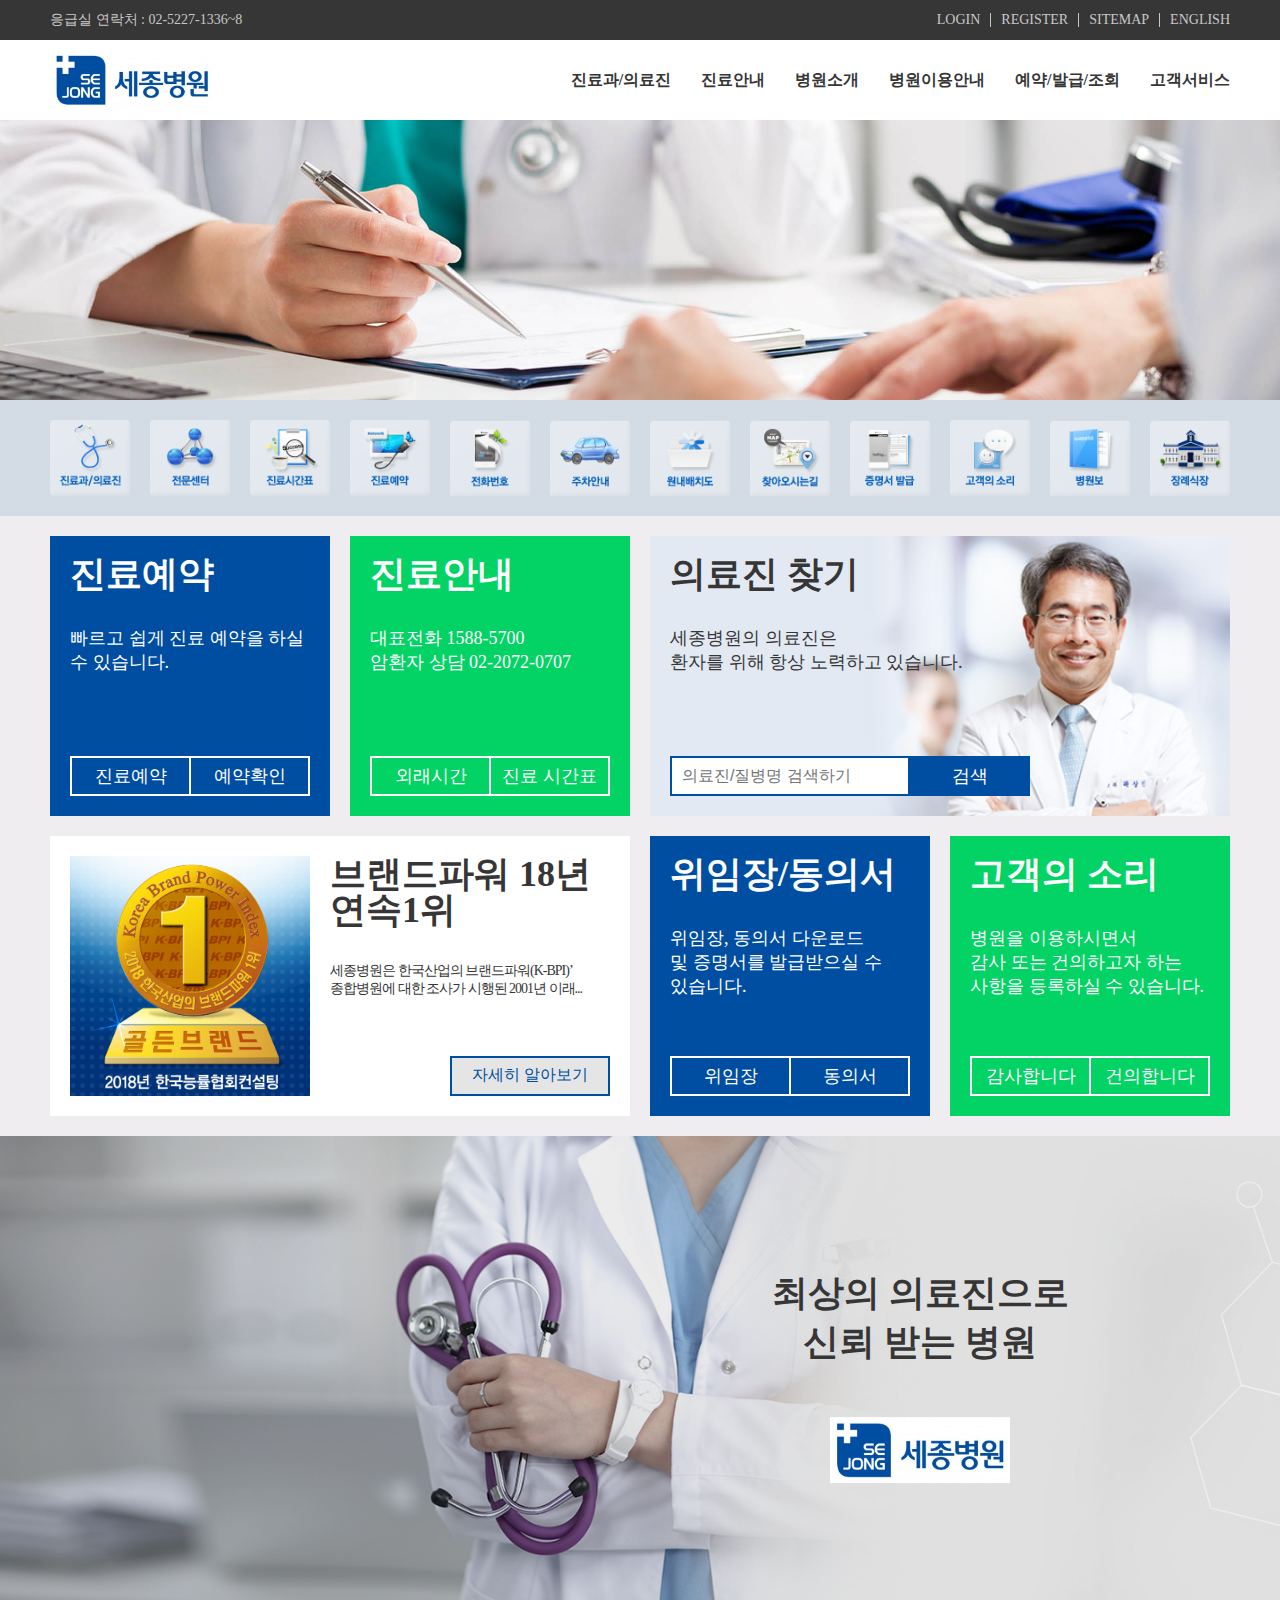
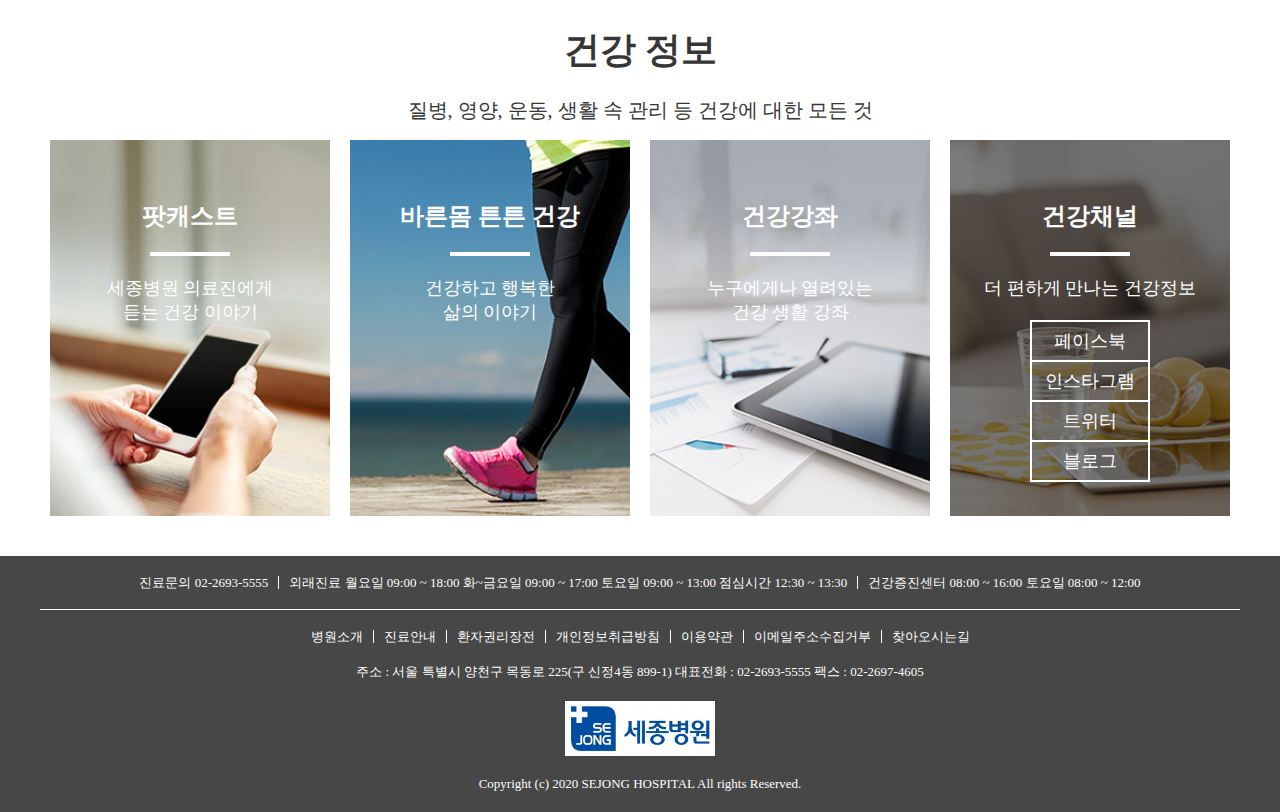
==== index.html @ f098d30b "first commit" ====
<!DOCTYPE html>
<html lang="en">
<head>
  <meta charset="UTF-8">
  <meta name="viewport" content="width=device-width, initial-scale=1.0">
  <title>Sejong Hospital</title>

  <link rel="stylesheet" href="css/style.css">

</head>
<body>
  <header>

    <!--최상단-->
    <div class="top">
      <div class="wrap">
        <!--왼쪽최상단-->
        <div class="info"><p>응급실 연락처  : 02-5227-1336~8</p></div>

        <!--오른쪽최상단-->
        <div class="link">
          <ul>
            <li><a href="#">login</a></li>
            <li><a href="#">register</a></li>
            <li><a href="#">sitemap</a></li>
            <li><a href="#">english</a></li>
          </ul>
        </div><!--/.link-->
      </div><!--/.wrap-->
    </div><!--/.top-->

    <!--로고와 메인메뉴-->
    <div class="main">
      <div class="wrap">
        <!--로고-->
        <div class="logo">
          <a href="#"><img src="img/logo.jpg" alt="hospital logo"></a>
        </div>

        <!--메인메뉴-->
        <div class="menu">
          <ul>
            <li><a href="#">진료과/의료진</a>
              <div><!--position:absolute-->
                <ul><!--width:1200px-->
                  <li><a href="#">진료과</a></li>
                  <li><a href="#">전문센터</a></li>
                  <li><a href="#">진료시간표</a></li>
                  <li><a href="#">이달의명의</a></li>
                </ul>
              </div>
            </li>
            <li><a href="#">진료안내</a>
              <div>
                <ul>
                  <li><a href="#">외래진료안내</a></li>
                  <li><a href="#">입,퇴원안내</a></li>
                  <li><a href="#">응급진료안내</a></li>
                  <li><a href="#">비급여항목</a></li>
                </ul>
              </div>
            </li>
            <li><a href="#">병원소개</a>
              <div>
                <ul>
                  <li><a href="#">연혁</a></li>
                  <li><a href="#">인사말</a></li>
                  <li><a href="#">조직도</a></li>
                  <li><a href="#">병원윤리강령</a></li>
                  <li><a href="#">병원공지</a></li>
                  <li><a href="#">언론보도</a></li>
                  <li><a href="#">채용공고</a></li>
                </ul>
              </div>
            </li>
            <li><a href="#">병원이용안내</a>
             <div>
                <ul>
                  <li><a href="#">전화번호</a></li>
                  <li><a href="#">주차안내</a></li>
                  <li><a href="#">원내배치도</a></li>
                  <li><a href="#">면회안내</a></li>
                  <li><a href="#">홍보동영상</a></li>
                  <li><a href="#">위치안내</a></li>
                  <li><a href="#">병원원보</a></li>
                  <li><a href="#">의료사회사업과</a></li>
                </ul>
             </div>
            </li>
            <li><a href="#">예약/발급/조회</a>
              <div>
                <ul>
                  <li><a href="#">진료예약</a></li>
                  <li><a href="#">예약신청조회</a></li>
                  <li><a href="#">제증명발급</a></li>
                </ul>
              </div>
            </li>
            <li><a href="#">고객서비스</a>
              <div>
                <ul>
                  <li><a href="#">고객의소리</a></li>
                  <li><a href="#">칭찬마당</a></li>
                </ul>
              </div>
            </li>
          </ul>
        </div><!--/.menu-->
      </div><!--/.wrap-->
    </div><!--/.main-->
  </header>

    <!-- 첫 번째 단락 : 메인이미지 -->
    <main>
      <div class="wrap"><!--width:1200px-->
      </div>
    </main>

    <section id="bottom_btn">
      <div class="wrap"><!--width:1200px-->
        <ul>
          <li>
            <a href="#"><img src="img/quick_01_off.png" 
              onmouseover="this.src='img/quick_01_on.png'" 
              onmouseout="this.src='img/quick_01_off.png'"alt=""></a>
          </li>
          <li>
            <a href="#"><img src="img/quick_02_off.png" 
              onmouseover="this.src='img/quick_02_on.png'" 
              onmouseout="this.src='img/quick_02_off.png'"alt=""></a>
          </li>
          <li>
            <a href="#"><img src="img/quick_03_off.png" 
              onmouseover="this.src='img/quick_03_on.png'" 
              onmouseout="this.src='img/quick_03_off.png'"alt=""></a>
          </li>
          <li>
            <a href="#"><img src="img/quick_04_off.png" 
              onmouseover="this.src='img/quick_04_on.png'" 
              onmouseout="this.src='img/quick_04_off.png'"alt=""></a>
          </li>
          <li>
            <a href="#"><img src="img/quick_05_off.png" 
              onmouseover="this.src='img/quick_05_on.png'" 
              onmouseout="this.src='img/quick_05_off.png'"alt=""></a>
          </li>
          <li>
            <a href="#"><img src="img/quick_06_off.png" 
              onmouseover="this.src='img/quick_06_on.png'" 
              onmouseout="this.src='img/quick_06_off.png'"alt=""></a>
          </li>
          <li>
            <a href="#"><img src="img/quick_07_off.png" 
              onmouseover="this.src='img/quick_07_on.png'" 
              onmouseout="this.src='img/quick_07_off.png'"alt=""></a>
          </li>
          <li>
            <a href="#"><img src="img/quick_08_off.png" 
              onmouseover="this.src='img/quick_08_on.png'" 
              onmouseout="this.src='img/quick_08_off.png'"alt=""></a>
          </li>
          <li>
            <a href="#"><img src="img/quick_09_off.png" 
              onmouseover="this.src='img/quick_09_on.png'" 
              onmouseout="this.src='img/quick_09_off.png'"alt=""></a>
          </li>
          <li>
            <a href="#"><img src="img/quick_10_off.png" 
              onmouseover="this.src='img/quick_10_on.png'" 
              onmouseout="this.src='img/quick_10_off.png'"alt=""></a>
          </li>
          <li>
            <a href="#"><img src="img/quick_11_off.png" 
              onmouseover="this.src='img/quick_11_on.png'" 
              onmouseout="this.src='img/quick_11_off.png'"alt=""></a>
          </li>
          <li>
            <a href="#"><img src="img/quick_12_off.png" 
              onmouseover="this.src='img/quick_12_on.png'" 
              onmouseout="this.src='img/quick_12_off.png'"alt=""></a>
          </li>
        </ul>
      </div>
    </section>

    <!-- 두 번째 단락 : 이미지 목차 -->
    <section id="cont1">
      <div class="wrap">

        <!--첫 번째-->
        <article>
          <div class="in_box">
            <h3>진료예약</h3>
            <p>빠르고 쉽게 진료 예약을
              하실 수 있습니다.</p>
            <ul>
              <li><a href="#">진료예약</a></li>
              <li><a href="#">예약확인</a></li>
            </ul>
          </div>
        </article>

        <!--두 번째-->
        <article>
          <div class="in_box">
            <h3>진료안내</h3>
            <p>대표전화 1588-5700<br class="responsive_768_down_dnone">
              암환자 상담 02-2072-0707</p>
            <ul>
              <li><a href="#">외래시간</a></li>
              <li><a href="#">진료 시간표</a></li>
            </ul>
          </div>
        </article>

        <!--세 번째-->
        <article>
          <div class="in_box">
            <h3 class="black">의료진 찾기</h3>
            <p class="black">세종병원의 의료진은<br class="responsive_768_down_dnone">
              환자를 위해 항상 노력하고 있습니다.</p>

            <div class="search_box">
              <form action="" method="post">
                <input type="text" placeholder="의료진/질병명 검색하기">
                <button type="submit">검색</button>
              </form>
            </div>
          </div>
        </article>

        <!--네 번째-->
        <article>
          <div class="in_box">
            <div class="prize_img"></div>
            <div class="prize_txt">
              <h3 class="black">브랜드파워 18년
                연속1위</h3>
              <p class="black">세종병원은 한국산업의 브랜드파워(K-BPI)’ 
                종합병원에 대한 조사가 시행된 2001년 이래...</p>
              <a href="#">자세히 알아보기</a>
            </div>
          </div>          
        </article>

        <!--다섯 번째-->
        <article>
          <div class="in_box">
            <h3>위임장/동의서</h3>
            <p>위임장, 동의서 다운로드<br class="responsive_768_down_dnone">
              및 증명서를 발급받으실 수
              있습니다.</p>
            <ul>
              <li><a href="#">위임장</a></li>
              <li><a href="#">동의서</a></li>
            </ul>
          </div>
        </article>

        <!--여섯 번째-->
        <article>
          <div class="in_box">
            <h3>고객의 소리</h3>
            <p>병원을 이용하시면서<br class="responsive_768_down_dnone">
              감사 또는 건의하고자 하는
              사항을 등록하실 수 있습니다.</p>
            <ul>
              <li><a href="#">감사합니다</a></li>
              <li><a href="#">건의합니다</a></li>
            </ul>
          </div>
        </article>
      </div>
    </section>

    <!-- 세 번째 단락 : 가운데이미지 -->
    <section id="banner_01">
      <div class="wrap"><!--poa-->
        <div class="banner_cont">
          <h2>최상의 의료진으로<br> 
            신뢰 받는 병원</h2>
          <img src="img/logo.jpg" alt="세종병원 배너">
        </div>
      </div>
    </section>

    <!-- 네 번째 단락 -->
    <section id="cont2">
      <div class="wrap">

        <!--제목-->
        <div class="sec_title">
          <h3>건강 정보</h3>
          <p>질병, 영양, 운동, 생활 속 관리 등 건강에 대한 모든 것</p>
        </div>

        <div class="sec_cont">
          <div class="cont_box">
            <h4>팟캐스트</h4>
            <div class="bar"></div>
            <p>세종병원 의료진에게
              듣는 건강 이야기</p>
          </div>
          <div class="cont_box">
            <h4>바른몸 튼튼 건강</h4>
            <div class="bar"></div>
            <p>건강하고 행복한<br>
              삶의 이야기</p>
          </div>
          <div class="cont_box">
            <h4>건강강좌</h4>
            <div class="bar"></div>
            <p>누구에게나 열려있는
              건강 생활 강좌</p>
          </div>
          <div class="cont_box">
            <h4>건강채널</h4>
            <div class="bar"></div>
            <p>더 편하게 만나는 건강정보</p>
            <ul>
              <li><a href="#" target="_blank">페이스북</a></li>
              <li><a href="#" target="_blank">인스타그램</a></li>
              <li><a href="#" target="_blank">트위터</a></li>
              <li><a href="#" target="_blank">블로그</a></li>
            </ul>
          </div>
        </div>
      </div>
    </section>

    <!--
    <section id="test">
      <img src="img/quick_06_on.png" alt="">
      <span>주차안내</span>
    </section>
    <section id="test2">
      <img src="img/calendar.svg" alt="">
      <span>예약확인</span>
    </section>
    -->

    <!-- 다섯 번째 단락 : footer -->
    <footer>
      <div class="wrap">
        
        <div class="footer_top">
          <ul>
            <li><p>진료문의 02-2693-5555</p></li>
            <li><p>외래진료 월요일 09:00 ~ 18:00 화~금요일 09:00 ~ 17:00 토요일 09:00 ~ 13:00 점심시간 12:30 ~ 13:30</p></li>
            <li><p>건강증진센터 08:00 ~ 16:00 토요일 08:00 ~ 12:00</p></li>
          </ul>
        </div>
        
        <div class="footer_link">
          <ul>
            <li><a href="#">병원소개</a></li>
            <li><a href="#">진료안내</a></li>
            <li><a href="#">환자권리장전</a></li>
            <li><a href="#">개인정보취급방침</a></li>
            <li><a href="#">이용약관</a></li>
            <li><a href="#">이메일주소수집거부</a></li>
            <li><a href="#">찾아오시는길</a></li>
          </ul>
        </div>
        
        <div class="footer_main">
          <p class="general">주소 : 서울 특별시 양천구 목동로 225(구 신정4동 899-1) 대표전화 : 02-2693-5555 팩스 : 02-2697-4605</p>
          <img src="img/logo.jpg" alt="hospital logo">
          <p class="copyrights">Copyright (c) 2020 SEJONG HOSPITAL All rights Reserved.</p>
        </div>
      </div>

    </footer>

  
</body>
</html>
---- css/style.css ----
@charset "utf-8";

@font-face {
  font-family: 'Malgun Gothic';
  src: url('../fonts/MalgunGothic.eot');
  src: url('../fonts/MalgunGothic.eot?#iefix') format('embedded-opentype'),
      url('../fonts/MalgunGothic.woff2') format('woff2'),
      url('../fonts/MalgunGothic.woff') format('woff'),
      url('../fonts/MalgunGothic.ttf') format('truetype'),
      url('../fonts/MalgunGothic.svg#MalgunGothic') format('svg');
  font-weight: normal;
  font-style: normal;
  font-display: swap;
}

* { box-sizing: border-box;}
html, body { font-family: 'Malgun Gothic'; margin: 0; padding: 0;}
header, section, article, aside, nav, main, footer { display:block;}
header:after, section:after, article:after, aside:after, nav:after, main:after, footer:after {
  content:''; display: block; clear:both;}
h1, h2, h3, h4, h5, h6, p { margin: 0;}
ul, ol { margin: 0; padding: 0; list-style: none;}
a { text-decoration: none;}
.clear {clear:both;}

/* 헤더CSS */
header {}

/* 최상단 */
header .top {
  height: 40px;
  background-color: #363636;
}
header .top .wrap {
  width: 1200px;
  height: 100%;
  margin: 0 auto;
  background-color: #363636;
}
header .top .wrap .info {
  float: left;
  padding-left: 10px;
}
header .top .wrap .info p {
  color: #c8c8c8;
  font-size: 14px;
  line-height: 40px;
}
header .top .wrap .link {
  float: right;
  padding: 13px 0;/*40-14/2*/
}
header .top .wrap .link ul {}
header .top .wrap .link ul li {
  float: left;
}
header .top .wrap .link ul li a {
  display: block;
  line-height: 1; /*1배수*/
  border-right: 1px solid #c8c8c8;
  color: #c8c8c8;
  padding: 0 10px;
  font-size: 14px;
  text-transform: uppercase;
}
header .top .wrap .link ul li:last-child a {
  border-right:none;
}
header .top .wrap .link ul li:hover a {
  color:#fff;
}

/* 로고와 메인메뉴 */
header .main {
  height: 80px;
  background-color: #fff;
  position: relative;
}
header .main .wrap {
  width: 1200px;
  height: 100%;
  margin: 0 auto;
}
header .main .wrap .logo {
  float: left;
  padding: 10px 0 10px 10px; /*80-60/2*/
}
header .main .wrap .logo a {
  display: block;
}
header .main .wrap .logo a img {
  display: block;
  height: 60px;
}

header .main .wrap .menu {
  float:right;
}
header .main .wrap .menu > ul {
  padding-right: 10px;
}
header .main .wrap .menu > ul > li {
  float: left;
  margin: 0 15px;
}
header .main .wrap .menu > ul > li:nth-child(1) > div > ul {
  text-align: center;
  padding-right: 50px;
  /* padding-right: 420px; */
}
header .main .wrap .menu > ul > li:nth-child(2) > div > ul {
  /* padding-right: 200px; */
  text-align: center;
  padding-left: 150px;
}
header .main .wrap .menu > ul > li:last-child {
  margin-right: 0;
}
header .main .wrap .menu > ul > li > a {
  display: block;
  font-size: 16px;
  line-height: 1;
  color: #363636;
  padding: 32px 0 28px; /*80-64/2*/
  border-bottom: 4px solid transparent;
  font-weight: bold;
}

header .main .wrap .menu > ul > li:hover > a {
  border-bottom: 4px solid #004ea1;
  color: #004ea1;
}
header .main .wrap .menu > ul > li > div {
  position: absolute;
  width: 100%;
  left: 0;
  background-color: rgba(255,255,255,0.4);
  display: none; /*하위메뉴가리기*/
}
header .main .wrap .menu > ul > li:hover > div {
  display: block; /*하위메뉴보이기*/
}
header .main .wrap .menu > ul > li > div > ul {
  width: 1200px;
  margin: 0 auto;
  font-size: 0;
  text-align: right;
  padding: 0 10px;
}
header .main .wrap .menu > ul > li > div > ul > li {
  display: inline-block;
  margin: 0 20px;
}
header .main .wrap .menu > ul > li > div > ul > li:last-child {
  margin-right: 0;
}
header .main .wrap .menu > ul > li > div > ul > li > a {
  display: block;
  font-size: 14px;
  line-height: 40px;
  color: #363636;
}

/* 첫 번째 단락 : 메인이미지 */
main {
  height: 280px;
  background-size: cover;
  background-image: url(../img/main-02.jpg);
  background-position: 50% 100%;
}

#bottom_btn {
  padding: 20px 0;
  background-color: #d3dce5;
}
#bottom_btn .wrap {
  width: 1200px;
  font-size: 0;
  margin: 0 auto;
}
#bottom_btn .wrap ul {}
#bottom_btn .wrap ul li {
  width: calc(100% / 12 - 20px); /*80px*/
  margin: 0 10px;
  display: inline-block;
  vertical-align: top;
}
#bottom_btn .wrap ul li a {display: block;} /*아이콘가로길이맞추기*/
#bottom_btn .wrap ul li img {
  display: block;/*아이콘가로길이맞추기*/
  width: 100%;/*아이콘가로길이맞추기*/
}


/* 두 번째 단락 : 이미지 목차 */
#cont1 {
  background-color: #efedef;
}
#cont1 .wrap {
  width: 1200px;
  height: auto; /*안써도됨*/
  margin: 0 auto;
  font-size: 0;
  padding-top: 20px;
}
/* 1,2,5,6 번째 박스 */
#cont1 .wrap article {
  width: calc(25% - 20px);
  height: 280px;
  margin: 0 10px 20px; /*아래콘텐츠가위로올라오지못하게마진값을준것*/
  display: inline-block;
  vertical-align: top;/*글가운데배치*/
  background-color: #004ea1;
  background-size: cover;
  background-position: 50% 50%;
  padding: 20px;
}
#cont1 .wrap article:nth-child(2n) {
  background-color: #03d365;
}
#cont1 .wrap article:nth-child(3) {
  width: calc(50% - 20px);
  background-image: url(../img/cont-001.jpg);
}
#cont1 .wrap article:nth-child(4) {
  width: calc(50% - 20px);
  background-color: #fff;
}

#cont1 .wrap article .in_box {
  width: 100%;
  height: 100%;
  position: relative;
}
#cont1 .wrap article .in_box h3 {
  font-size: 36px;
  color: #fff;
  line-height: 1;
}
#cont1 .wrap article .in_box p {
  font-size: 18px;
  color: #fff;
  padding-top: 34px;
  word-break: keep-all;/*단어단위로줄바꿈*/
}
/* word-break: keep-all; 한글, 중문, 일문 캐릭터의 특징은 개별적인 글자를 통해 조합하려는 경향이 있기에 단어를 기준으로 단어 영역을 묶을 때 사용*/

#cont1 .wrap article .in_box ul {
  position: absolute;
  width: 100%;
  height: 40px;
  bottom: 0;
  left: 0;
  border-top: 2px solid #fff;
  border-left: 2px solid #fff;
}
#cont1 .wrap article .in_box ul li {
  display: inline-block;
  width: 50%;
  border-bottom: 2px solid #fff;
  border-right: 2px solid #fff; 
}
#cont1 .wrap article .in_box ul li a {
  display: block;
  line-height: 36px;/*h40-b4*/
  font-size: 18px;
  color: #fff;
  text-align: center;
  transition: background-color 0.5s;
}
#cont1 .wrap article .in_box ul li:hover a {
  background-color: rgba(255,255,255,0.4);
}

/* 세 번째 박스 */
/* 클래스를 넣어도 명시도가 달라 적용안된다. 
   위: 122, 여기는 131점*/
#cont1 .wrap article .in_box .black {
  color: #363636;
}
#cont1 .wrap article .in_box .search_box {
  position: absolute;
  width: 360px;
  height: 40px;
  left: 0;
  bottom: 0;
}
#cont1 .wrap article .in_box .search_box input {
  display: inline-block;
  border: 2px solid #004ea1;
  width: calc(100% - 120px);/*유동값*/
  height: 40px;
  font-size: 16px;
  padding: 0 10px;
  vertical-align: top;
}

#cont1 .wrap article .in_box .search_box button {
  display: inline-block;
  width: 120px;
  height: 40px;
  background-color: #004ea1;
  color: #fff;
  font-size: 18px;
  border:none;
  vertical-align: top;
  cursor: pointer;
}

/* 네 번째 박스 */
#cont1 .wrap article:nth-child(4) .in_box .prize_img {
  display: inline-block;
  vertical-align: top;
  width: 240px;
  height: 100%;
  /* wrap에 font-size:0했기에 또적용안해도됨 */
  background-image: url(../img/prize.jpg);
  background-size: cover;
  background-position: 50% 50%;
}
#cont1 .wrap article:nth-child(4) .in_box .prize_txt {
  display: inline-block;
  vertical-align: top;
  width: calc(100% - 260px);/*240에마진20추가*/
  height: 100%;
  margin-left: 20px;
  position: relative;
}
#cont1 .wrap article:nth-child(4) .in_box .prize_txt .black {
  color: #363636;
}
#cont1 .wrap article:nth-child(4) .in_box .prize_txt p {
  font-size: 14px;
  letter-spacing: -1px;
  word-break: keep-all;
}
#cont1 .wrap article:nth-child(4) .in_box .prize_txt a {
  position: absolute;
  right: 0;
  bottom: 0;
  height: 40px;
  width: 160px;
  border: 2px solid #004ea1;
  display: block;
  line-height: 34px;
  background-color: #e5e5e5;
  color: #004ea1;
  font-size: 16px;
  text-align: center;
  transition: background-color 0.5s;
}
#cont1 .wrap article:nth-child(4) .in_box .prize_txt a:hover {
  background-color: #c5c5c5;
}

/* 세 번째 단락 : 가운데 이미지 */
#banner_01 {
  height: 464px;
  background-image: url(../img/health-care.jpg);
  background-size: cover;
  background-position: 50% 50%;
}
#banner_01 .wrap {
  width: 1200px;
  height: 100%; /* por할거면h값넣어야함*/
  margin: 0 auto;
  position: relative;
}
#banner_01 .wrap .banner_cont {
  position: absolute;
  width: 340px;
  top:50%; /*이미지배치, 부모로부터50%떨어짐*/
  right: 150px;
  transform: translateY(-50%);/*이미지배치 본인높이의절반값을올림*/
  text-align: center;
}
#banner_01 .wrap .banner_cont h2 {
  font-size: 36px;
  color: #363636;
  padding-bottom: 50px;
  padding-top: 20px;
}
#banner_01 .wrap .banner_cont img {
  width: 180px;
}

/* 네 번째 단락 */
#cont2 {}
#cont2 .wrap{
  width: 1200px;
  margin: 0 auto;
  padding: 20px 0;/* 마진은자식을끌고올라와서이상한여백이생김.프레임잡을때는패딩값을준다 */
  text-align: center;/*아래까지상속*/
}
#cont2 .wrap .sec_title {}
#cont2 .wrap .sec_title h3 {
  font-size: 36px; 
  line-height: 60px;
  color: #363636;
}
#cont2 .wrap .sec_title p {
  font-size: 20px;
  padding: 20px 0;
  line-height: 1;
  color: #363636;
}
#cont2 .wrap .sec_cont {
  font-size: 0;/*부모에꼭넣어야한다*/
}
#cont2 .wrap .sec_cont .cont_box {
  display: inline-block;/*드래그했을때공간생김*/
  width: calc(25% - 20px);
  margin: 0 10px 20px;
  height: 376px;
  background-size: cover;
  background-position: 50% 50%;
  padding: 20px;
  vertical-align: top;/*inline-block은 bottom이 기본값이기에 vat해야한다.*/
}
#cont2 .wrap .sec_cont .cont_box:nth-child(1) {background-image: url(../img/cont-002.jpg); }
#cont2 .wrap .sec_cont .cont_box:nth-child(2) {background-image: url(../img/cont-003.jpg); }
#cont2 .wrap .sec_cont .cont_box:nth-child(3) {background-image: url(../img/cont-004.jpg); }
#cont2 .wrap .sec_cont .cont_box:nth-child(4) {background-image: url(../img/cont-005.jpg); }

#cont2 .wrap .sec_cont .cont_box h4 {
  font-size: 24px;
  color: #fff;
  padding-bottom: 20px;
  padding-top: 40px;
}
#cont2 .wrap .sec_cont .cont_box .bar {
  width: 80px;
  height: 4px;
  background-color: #fff;
  /*margin: 0 auto;*//*width값과block일때 해도된다.*/
  display: inline-block;/*마진0auto대신 dib해도된다.*/
  /*블록이기에 width값 넣으면 안된다.*/
}

/* 
  일정 공간(width값 존재, height값 존재할 때)을 가로방향으로 가운데 배치하는 방법 :
  display:bloc; 인 경우, 본인에게 margin:0 auto를 선언
  display:inline-block; 인 경우, 부모 (또는 그 이상)에게 text-align : center를 선언한다.
*/

#cont2 .wrap .sec_cont .cont_box p {
  font-size: 18px;
  color: #fff;
  padding : 20px;
  word-break: keep-all;
}
#cont2 .wrap .sec_cont .cont_box:last-child p{
  padding: 20px 0;
}
#cont2 .wrap .sec_cont .cont_box ul {
  width: 120px;
  margin: 0 auto;
  border:2px solid #fff;
  border-bottom: none;
}
#cont2 .wrap .sec_cont .cont_box ul li {}
#cont2 .wrap .sec_cont .cont_box ul li a {
  display: block;
  line-height: 38px;
  border-bottom: 2px solid #fff;
  font-size: 18px;
  color: #fff;
  transition: background-color 0.5s;
}
#cont2 .wrap .sec_cont .cont_box ul li:hover a {
  background-color: rgba(255,255,255,0.4);
}

/* 다섯 번째 단락 : footer*/
footer {
  padding: 20px 0;
  background-color: #474747;
  text-align: center;/*상속가능해아래까지적용*/
  font-size: 0;/*상속가능해아래까지적용*/
}
footer .wrap {
  width: 1200px;
  margin: 0 auto;
}
/* border-bottom은 .footer_top이나 ul 아무데나 넣어도 된다. */
footer .wrap .footer_top {
  padding-bottom: 20px;
}
footer .wrap .footer_top ul {
  border-bottom: 1px solid #fefefe;
  padding-bottom: 20px;
}
footer .wrap .footer_top ul li {
  display: inline-block;
}
footer .wrap .footer_top ul li p {
  line-height: 1;
  color: #fefefe;
  padding: 0 10px;
  border-right: 1px solid #fefefe;
  font-size: 13px;
}
footer .wrap .footer_top ul li:last-child p {
  border-right: none;
} 

footer .wrap .footer_link {}
footer .wrap .footer_link ul {}
footer .wrap .footer_link ul li {
  display: inline-block;
}
footer .wrap .footer_link ul li a {
  display: block;
  font-size: 13px;
  color: #fefefe;
  padding: 0 10px;
  line-height: 1;
  border-right: 1px solid #fefefe;
}
footer .wrap .footer_link ul li:last-child a {
  border: none;
}

footer .wrap .footer_main {
  padding-top: 20px;
}
footer .wrap .footer_main .general {
  font-size: 13px;
  color: #fefefe;
  padding-bottom: 20px;
}
footer .wrap .footer_main img {
  height: 55px;
}
footer .wrap .footer_main .copyrights {
  font-size: 13px;
  color: #fefefe;
  padding-top: 20px;

}







/* 아이패드세로 */
@media (max-width: 767px){
  .responsive_768_down_dnone {display: none;}
}




#test {
  padding: 20px 0;
  background-color: #aaffff;
}
#test img {
  display: inline-block;
  /* vertical-align: middle; */
  text-align: text-bottom;
  /* text-align: baseline; 아래로쳐져버림 */

}
#test span {
  display: inline-block; 
  /* vertical-align: middle; */
}
/*
높이가 높은 이미지에 vertical-align: middle; 했을 때는 span도 같이 vertical-align: middle; 값 적용.
하지만 span에만 vertical-align: middle;를 줄 때는 이미지에 값이 적용 안됨.banner_cont
=>> 상대적으로 큰 것에 vertical-align: middle;를 적용해야 작은것도 적용됨

하지만 span에도 vertical-align: middle;값을 주는 이유는 상대적인 값을 정확히 만들기 위해
*/
/*
#test2 {
  padding: 20px 0;
  background-color: #ffffaa;
}
#test2 img {
  display: inline-block;
  vertical-align: middle;
  height: 60px;
}
#test2 span {
  line-height: 1;
  margin-top: 10px;
  display: inline-block;
}
*/
/* vertical은 margin-top, padding-top을 주면안된다 > 이미지와 텍스트가 같이 위치이동됨 */

/*
  vertical-align 선언 시 상대의 위치를 조정하게 된다. 
  다만, 강제로 부여된 margin과 padding은 수직 방향의 위치 조정 없이 형제 요소를 함께 내려버리는 역할을 하기에 
  절/대/ 부여하지 말 것!!!!!
*/
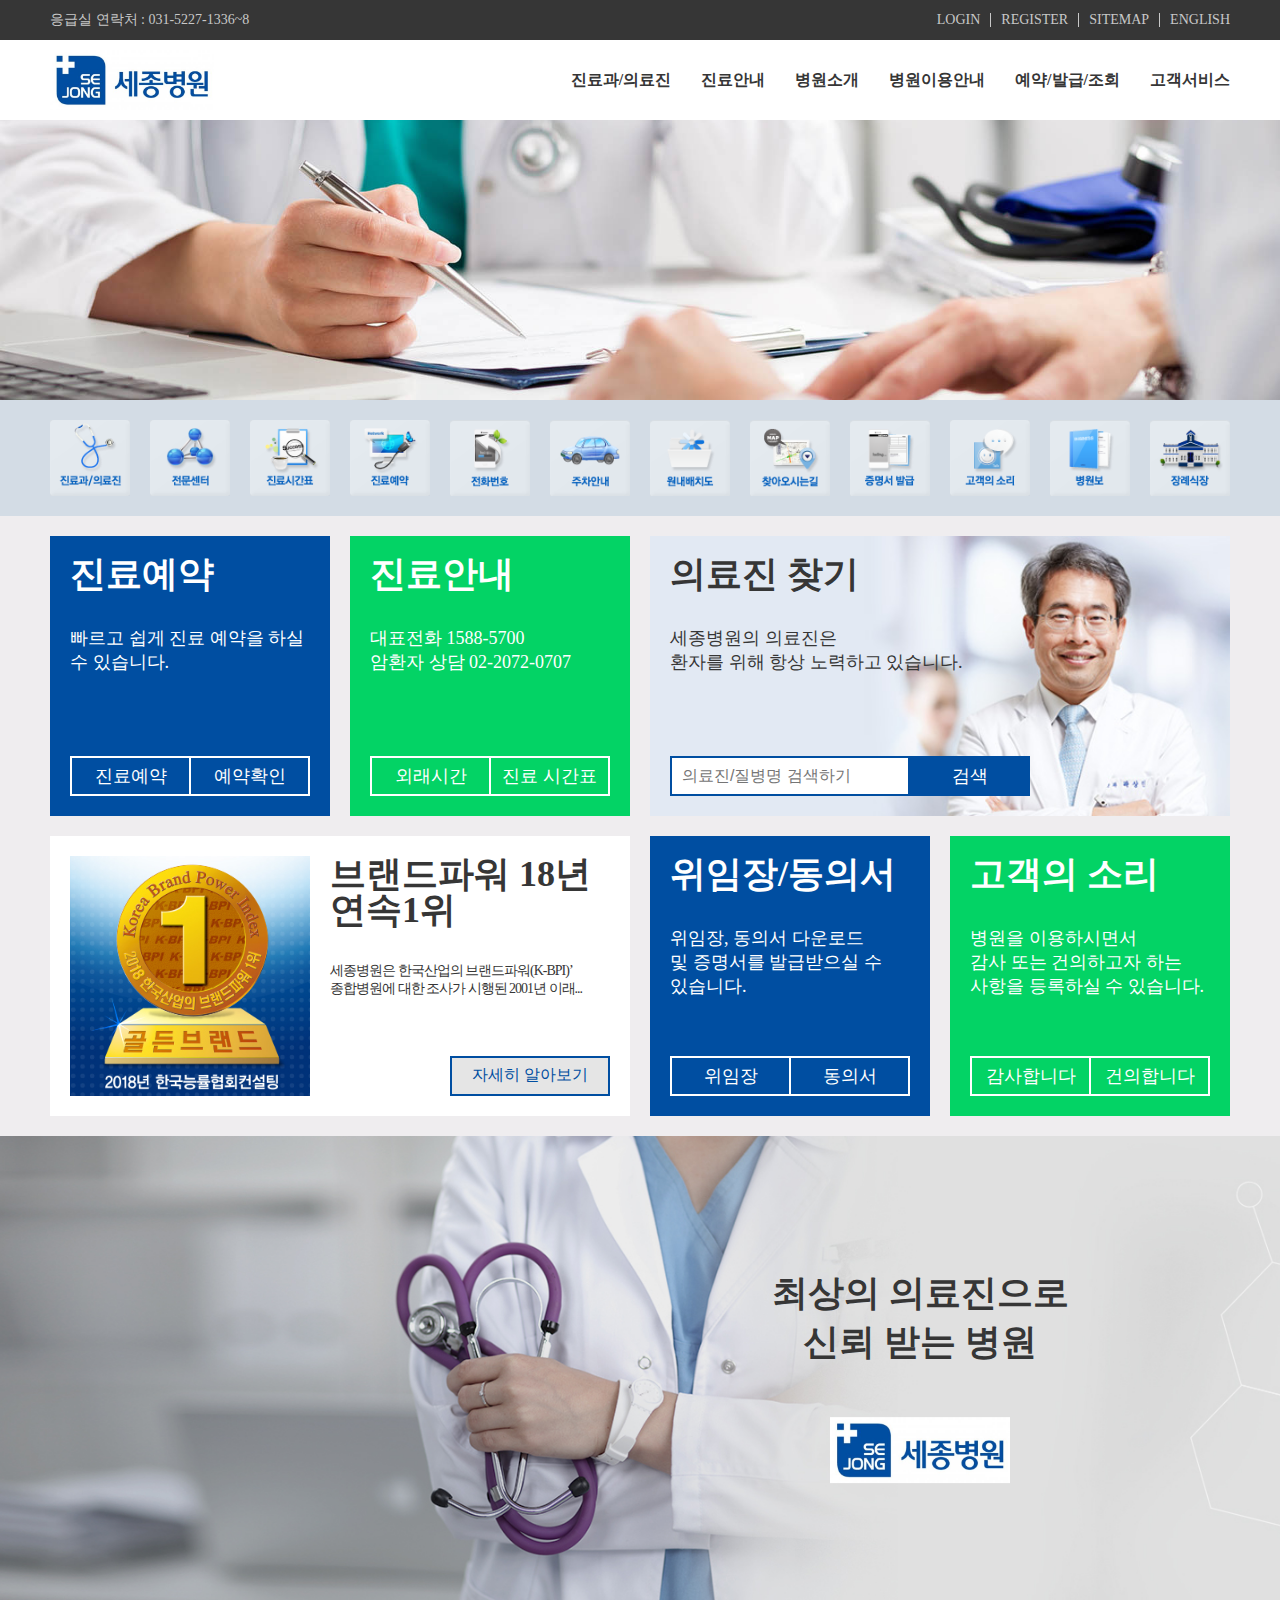
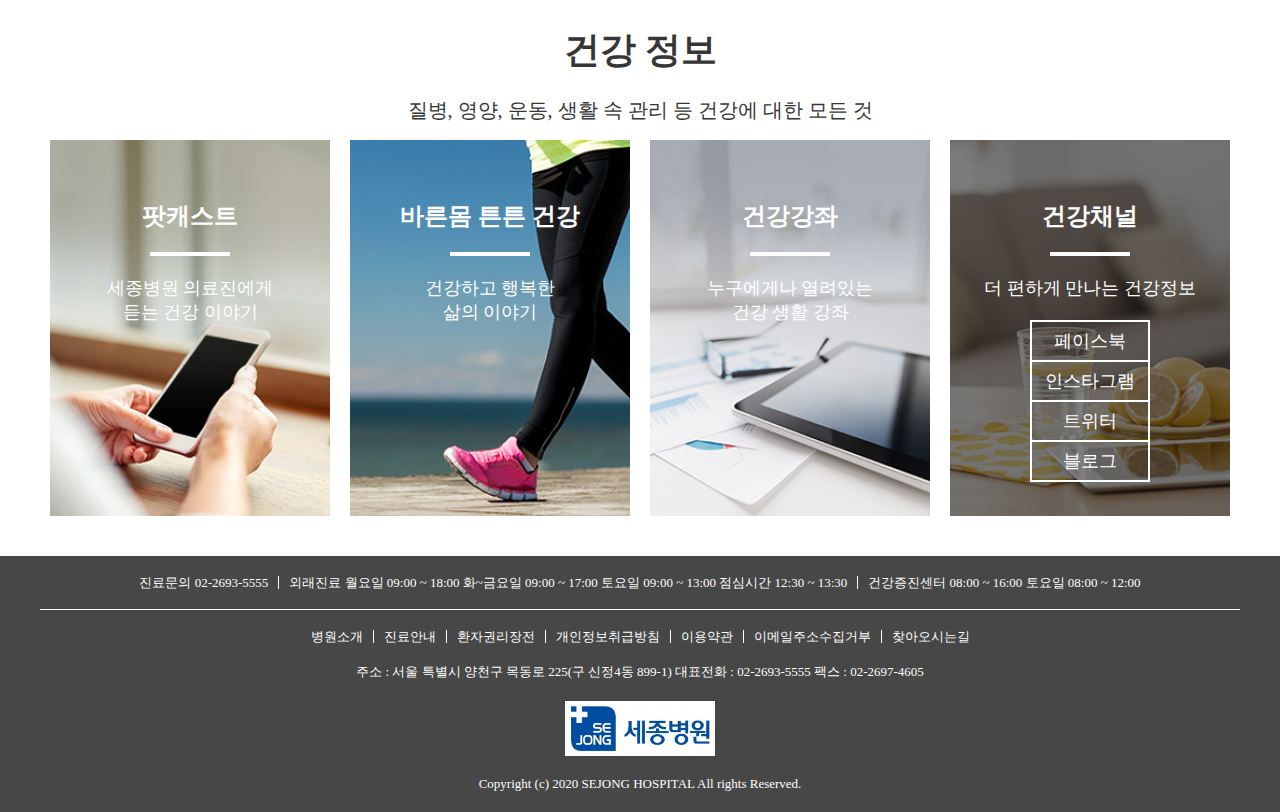
==== commit 4eb21115: "second commit" ====
--- a/index.html
+++ b/index.html
@@ -15,7 +15,7 @@
     <div class="top">
       <div class="wrap">
         <!--왼쪽최상단-->
-        <div class="info"><p>응급실 연락처  : 02-5227-1336~8</p></div>
+        <div class="info"><p>응급실 연락처  : 031-5227-1336~8</p></div>
 
         <!--오른쪽최상단-->
         <div class="link">
